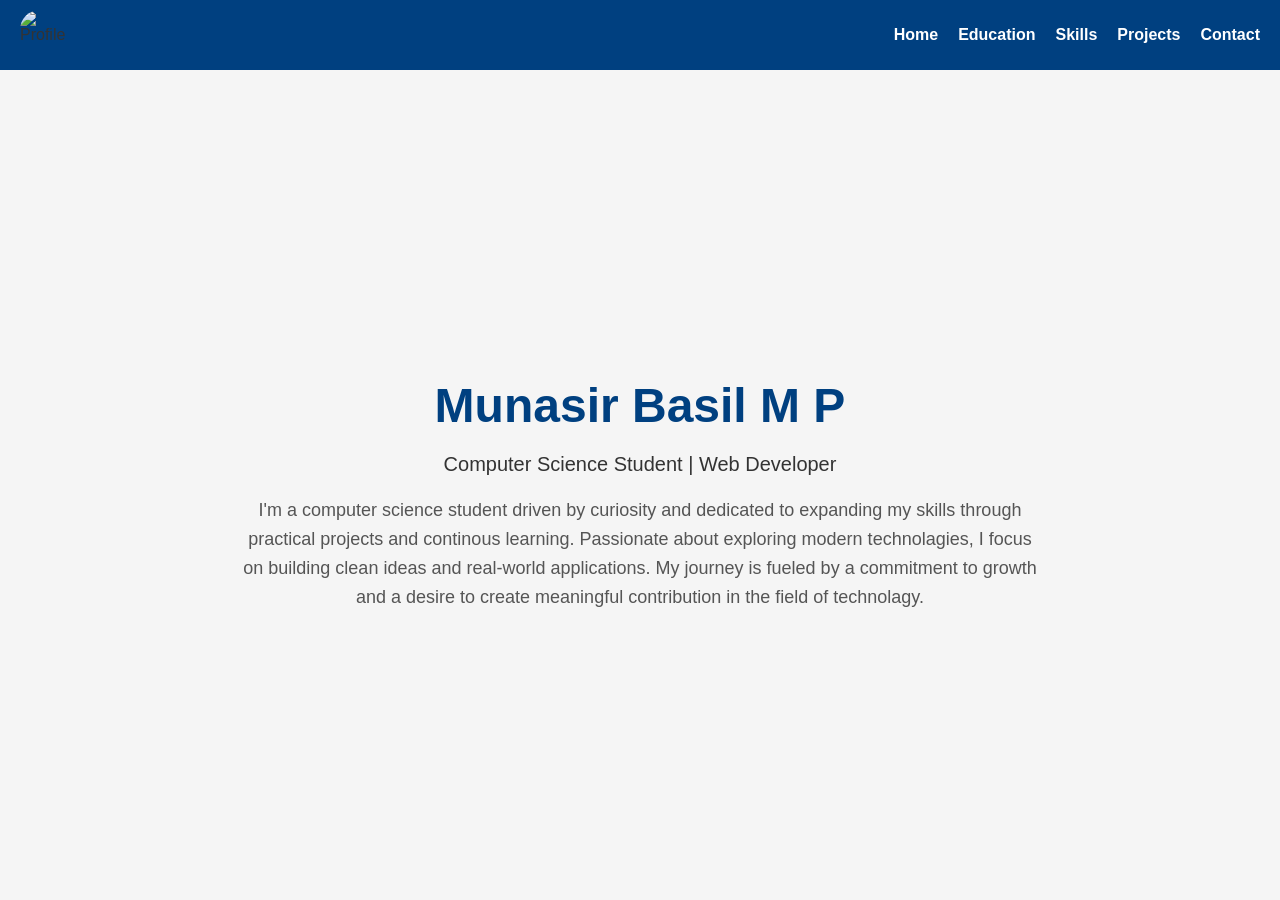
==== PORTFOLIO.html @ 635f83a8 "Added navbar and completed home section" ====
<!DOCTYPE html>
<html lang="en">
<head>
    <meta charset="UTF-8">
    <meta name="viewport" content="width=device-width, initial-scale=1.0">
    <title>Basilmunasir</title>
    <link rel="stylesheet" href="PORTFOLIO.css">
</head>
<body>
    <nav>
        <img src="" alt="Profile">
        <ul>
            <li><a href="#home">Home</a></li>
            <li><a href="#education">Education</a></li>
            <li><a href="#skills">Skills</a></li>
            <li><a href="#projects">Projects</a></li>
            <li><a href="#contact">Contact</a></li>
        </ul>
    </nav>
    <section id="home">
        <div class="home-content">
            <h1>Munasir Basil M P</h1>
            <p class="titles">Computer Science Student | Web Developer</p>
            <p class="about-me">I'm a computer science student driven by curiosity 
                and dedicated to expanding my skills through practical projects and
                continous learning. Passionate about exploring modern technolagies,
                I focus on building clean ideas and real-world applications. My
                journey is fueled by a commitment to growth and a desire to create 
                meaningful contribution in the field of technolagy.</p>
        </div>
    </section>
</body>
</html>
---- PORTFOLIO.css ----
body
{
    margin: 0;
    padding: 0;
    box-sizing: border-box;
    background-color: #f5f5f5;
    color: #333333;
    font-family: sans-serif;
}
nav ul
{
    margin: 0;
    padding: 0;
    list-style: none;
    display: flex;
}
nav
{
    display: flex;
    justify-content: space-between;
    align-items: center;
    background-color: #004080;
    padding: 10px 20px;
}
nav a
{
    font-family: sans-serif;
    color: white;
    text-decoration: none;
    margin-left: 20px;
    font-weight: 600;
}
nav a:hover
{
    color: #3399ff;
}
nav img
{
    width: 50px;
    height: 50px;
    border-radius: 40%;
    object-fit: cover;
}
#home
{
    display: flex;
    justify-content: center;
    align-items: center;
    flex-direction: column;
    height: 90vh;
    text-align: center;
    background-color: #f5f5f5;
    padding: 0 20px;
}
.home-content h1
{
    font-size: 48px;
    margin-bottom: 10px;
    color: #004080;

}
.home-content .titles
{
    font-size: 20px;
    color: #333;
    margin-bottom: 20px;
}
.home-content .about-me
{
    font-size: 18px;
    color: #555;
    max-width: 800px;
    margin: 0 auto;
    line-height: 1.6;
}


@media (max-width: 768px) 
{
    nav
    {
        padding: 10px;
    }
    nav a
    {
        margin-left: 10px;
        font-size: 14px; 
    }
    nav img 
    {
        width: 40px;
        height: 40px;
    }
    .home-content h1
    {
        font-size: 32px;
    }
    .home-content .titles
    {
        font-size: 16px;
        margin-bottom: 15px;
    }
    .home-content .about-me
    {
        font-size: 16px;
        max-width: 90%;
        line-height: 1.5;
    }
}
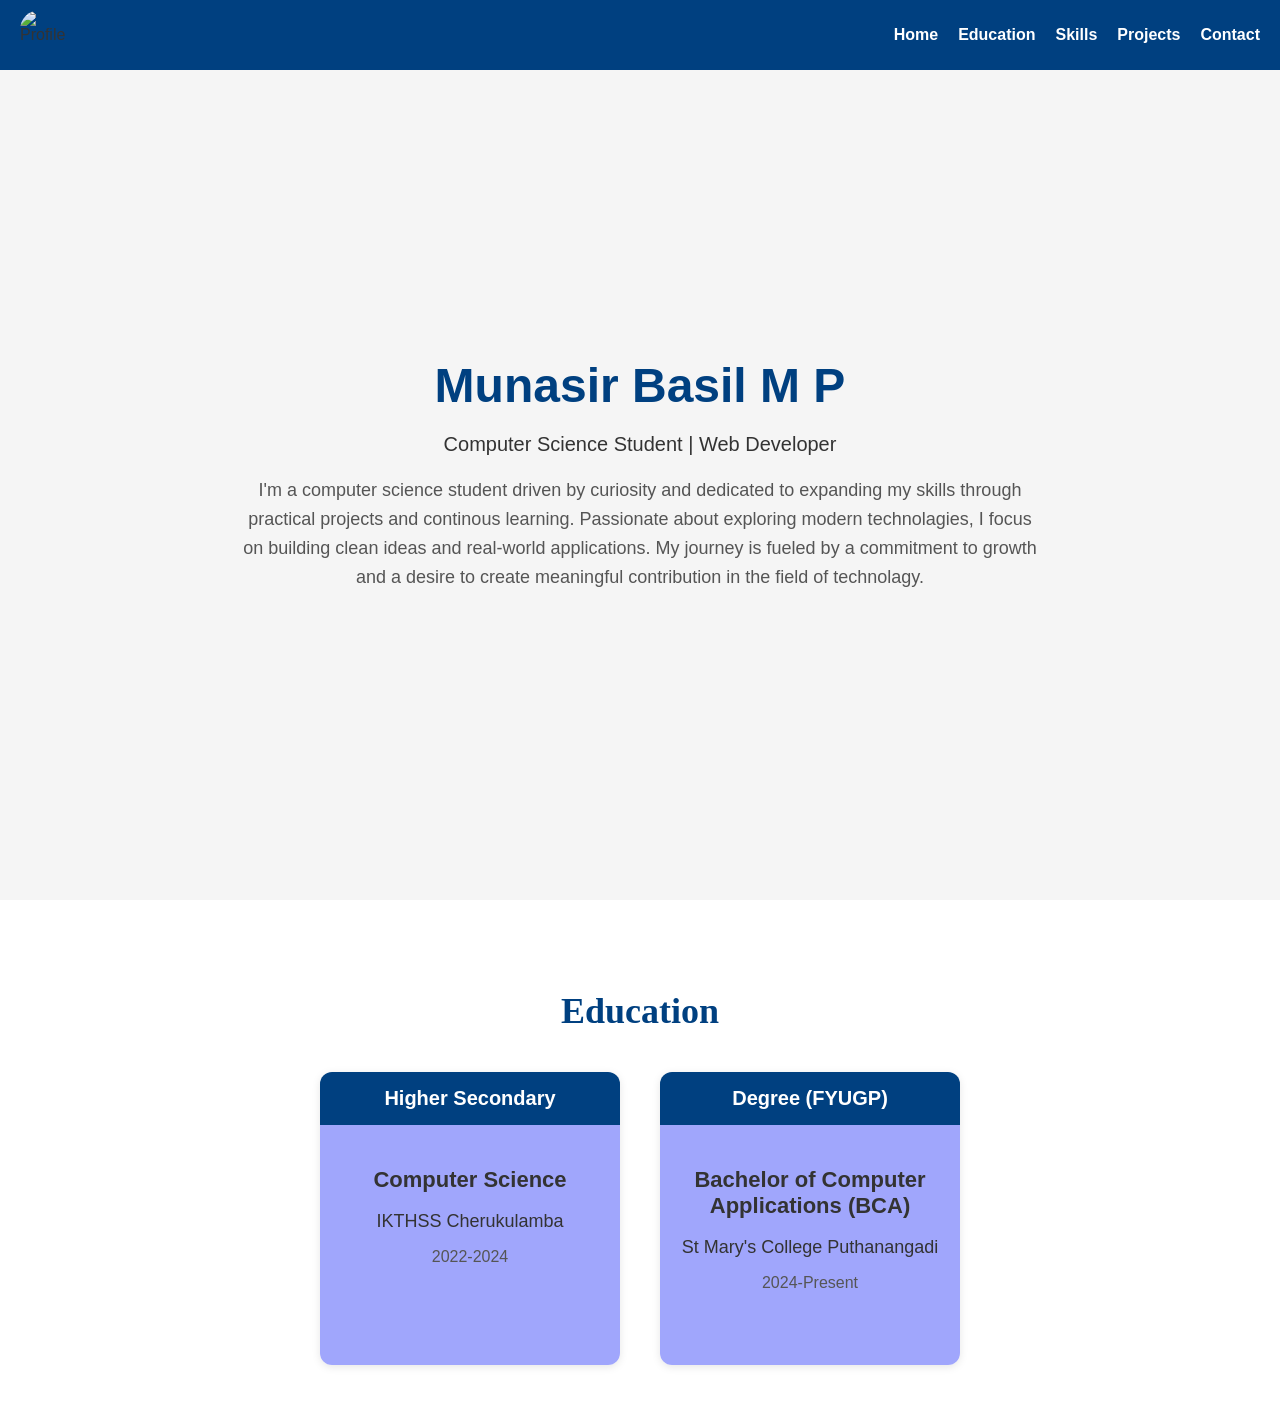
==== commit f6f196da: "Education section set" ====
--- a/PORTFOLIO.html
+++ b/PORTFOLIO.html
@@ -29,5 +29,26 @@
                 meaningful contribution in the field of technolagy.</p>
         </div>
     </section>
+    <section id="education">
+        <h2>Education</h2>
+        <div class="edu-container">
+            <div class="edu-item">
+                <div class="edu-header">Higher Secondary</div>
+                 <div class="edu-body">
+                    <p class="edu-title">Computer Science</p>
+                    <p class="edu-school">IKTHSS Cherukulamba</p>
+                    <p class="edu-year">2022-2024</p>
+                </div>
+            </div>
+            <div class="edu-item">
+                <div class="edu-header">Degree (FYUGP)</div>
+                <div class="edu-body">
+                    <p class="edu-title">Bachelor of Computer Applications (BCA)</p>
+                    <p class="edu-school">St Mary's College Puthanangadi</p>
+                    <p class="edu-year">2024-Present</p>
+                </div>
+            </div>
+        </div>
+    </section>
 </body>
 </html>
--- a/PORTFOLIO.css
+++ b/PORTFOLIO.css
@@ -47,10 +47,10 @@
     justify-content: center;
     align-items: center;
     flex-direction: column;
-    height: 90vh;
+    height: 70vh;
     text-align: center;
     background-color: #f5f5f5;
-    padding: 0 20px;
+    padding: 70px 20px;
 }
 .home-content h1
 {
@@ -73,6 +73,66 @@
     margin: 0 auto;
     line-height: 1.6;
 }
+#education
+{
+    margin-top: 60px;
+    background-color: #ffffff;
+    padding: 60px 20px;
+    text-align: center;
+}
+#education h2
+{
+    font-family: Georgia, Times, 'Times New Roman', serif;
+    font-size: 36px;
+    color: #004080;
+    margin-bottom: 40px;
+}
+.edu-container
+{
+    display: flex;
+    justify-content: center;
+    gap: 40px;
+    flex-wrap: wrap;
+}
+.edu-item
+{
+    border-radius: 12px;
+    overflow: hidden;
+    width: 300px;
+    min-height: 250px;
+    box-shadow: 0 2px 8px rgba(0,0,0,0.1);
+}
+.edu-header
+{
+    background-color: #004080;
+    color: #ffffff;
+    padding: 15px;
+    font-size: 20px;
+    font-weight: bold;
+}
+.edu-body
+{
+    background-color: #a0a6fc;
+    padding: 20px;
+    color: #333;
+    height: 200px;
+}
+.edu-body .edu-title
+{
+    font-size: 22px;
+    font-weight: bold;
+    margin-bottom: 10px;
+}
+.edu-body .edu-school
+{
+    font-size: 18px;
+    margin-bottom: 5px;
+}
+.edu-body .edu-year
+{
+    font-size: 16px;
+    color: #555;
+}
 
 
 @media (max-width: 768px) 
@@ -91,6 +151,11 @@
         width: 40px;
         height: 40px;
     }
+    #home
+    {
+        height: auto;
+        padding: 70px 20px;
+    }
     .home-content h1
     {
         font-size: 32px;
@@ -106,4 +171,9 @@
         max-width: 90%;
         line-height: 1.5;
     }
+    .edu-container
+    {
+        flex-direction: column;
+        align-items: center;
+    }
 }
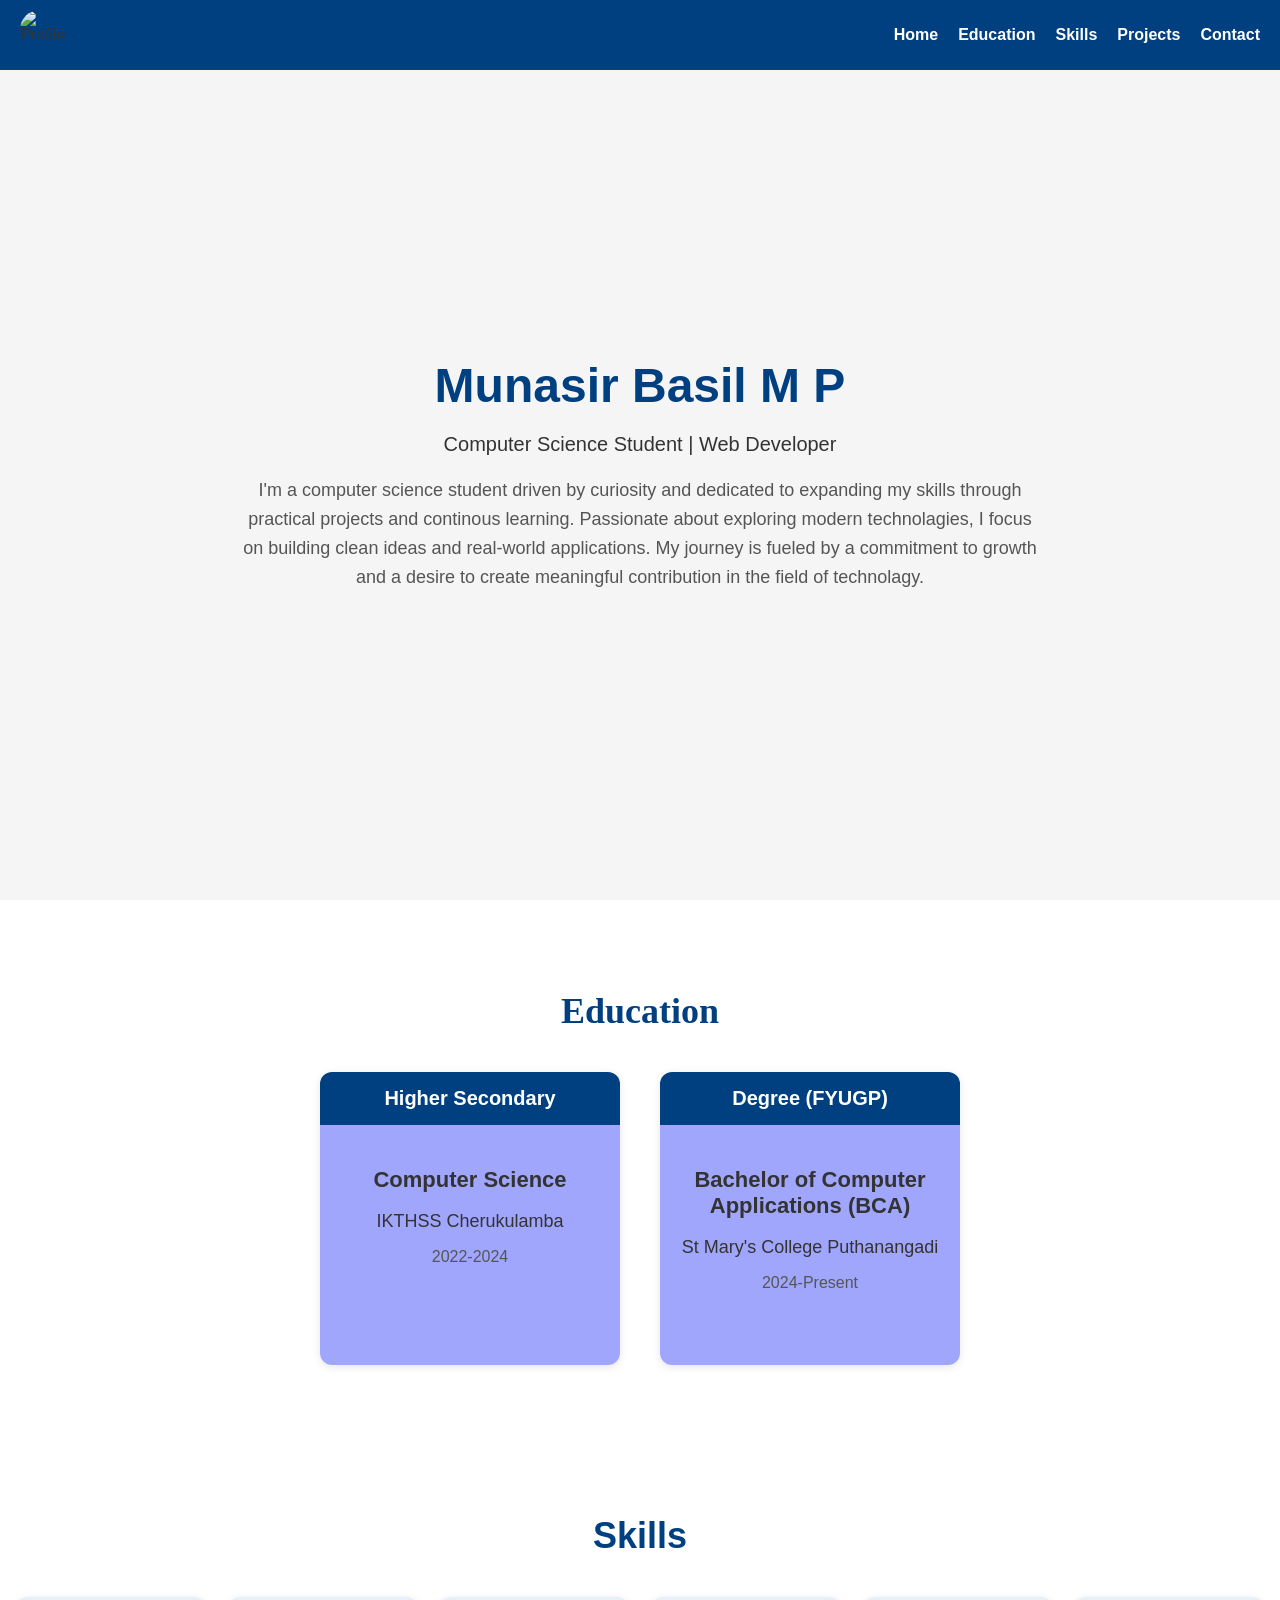
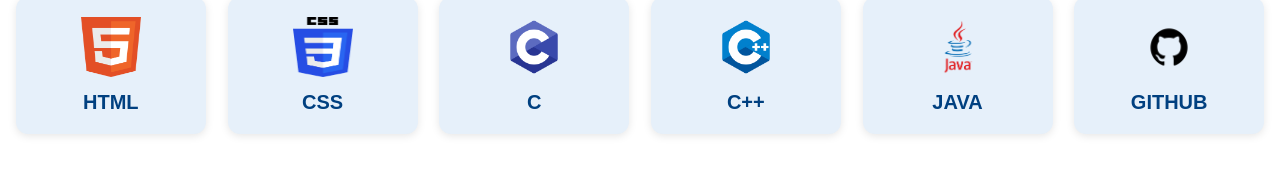
==== commit 54080c71: "Skill section finished" ====
--- a/PORTFOLIO.html
+++ b/PORTFOLIO.html
@@ -50,5 +50,34 @@
             </div>
         </div>
     </section>
+    <section id="skills">
+        <h2>Skills</h2>
+        <div class="skills-container">
+            <div class="skills-icon">
+                <img src="icons/html.png" alt="HTML Logo">
+                <p>HTML</p>
+            </div>
+            <div class="skills-icon">
+                <img src="icons/css.png" alt="CSS Logo">
+                <p>CSS</p>
+            </div>
+            <div class="skills-icon">
+                <img src="icons/c.png" alt="C Logo">
+                <p>C</p>
+            </div>
+            <div class="skills-icon">
+                <img src="icons/cpp.png" alt="C++ Logo">
+                <p>C++</p>
+            </div>
+            <div class="skills-icon">
+                <img src="icons/java.png" alt="JAVA Logo">
+                <p>JAVA</p>
+            </div>
+            <div class="skills-icon">
+                <img src="icons/github.png" alt="GITHUB Logo">
+                <p>GITHUB</p>
+            </div>
+        </div>
+    </section>
 </body>
 </html>
--- a/PORTFOLIO.css
+++ b/PORTFOLIO.css
@@ -133,6 +133,48 @@
     font-size: 16px;
     color: #555;
 }
+#skills
+{
+    background-color: #ffffff;
+    padding: 60px 20px;
+    text-align: center;
+}
+#skills h2
+{
+    font-size: 36px;
+    color: #004080;
+    margin-bottom: 40px;
+    font-family: sans-serif;
+}
+.skills-container
+{
+    display: grid;
+    grid-template-columns: repeat(auto-fit, minmax(150px, 1fr));
+    gap: 30px;
+    justify-items: center;
+}
+.skills-icon
+{
+    background-color: #e6f0fa;
+    padding: 20px;
+    border-radius: 12px;
+    width: 150px;
+    box-shadow: 0 2px 8px rgba(0,0,0,0.1);
+}
+.skills-icon img
+{
+    width: 60px;
+    height: 60px;
+    margin-bottom: 10px;
+}
+.skills-icon p
+{
+    font-size: 20px;
+    color: #004080;
+    margin: 0;
+    font-weight: bold;
+}
+
 
 
 @media (max-width: 768px) 
@@ -176,4 +218,23 @@
         flex-direction: column;
         align-items: center;
     }
+    .skills-container
+    {
+        grid-template-columns: repeat(auto-fit, minmax(120px, 1fr));
+        gap: 20px;
+    }
+    .skills-icon
+    {
+        width: 100%;
+        max-width: 130px;
+    }
+    .skills-icon img
+    {
+        width: 50px;
+        height: 50px;
+    }
+    .skills-icon p
+    {
+        font-size: 14px;
+    }
 }
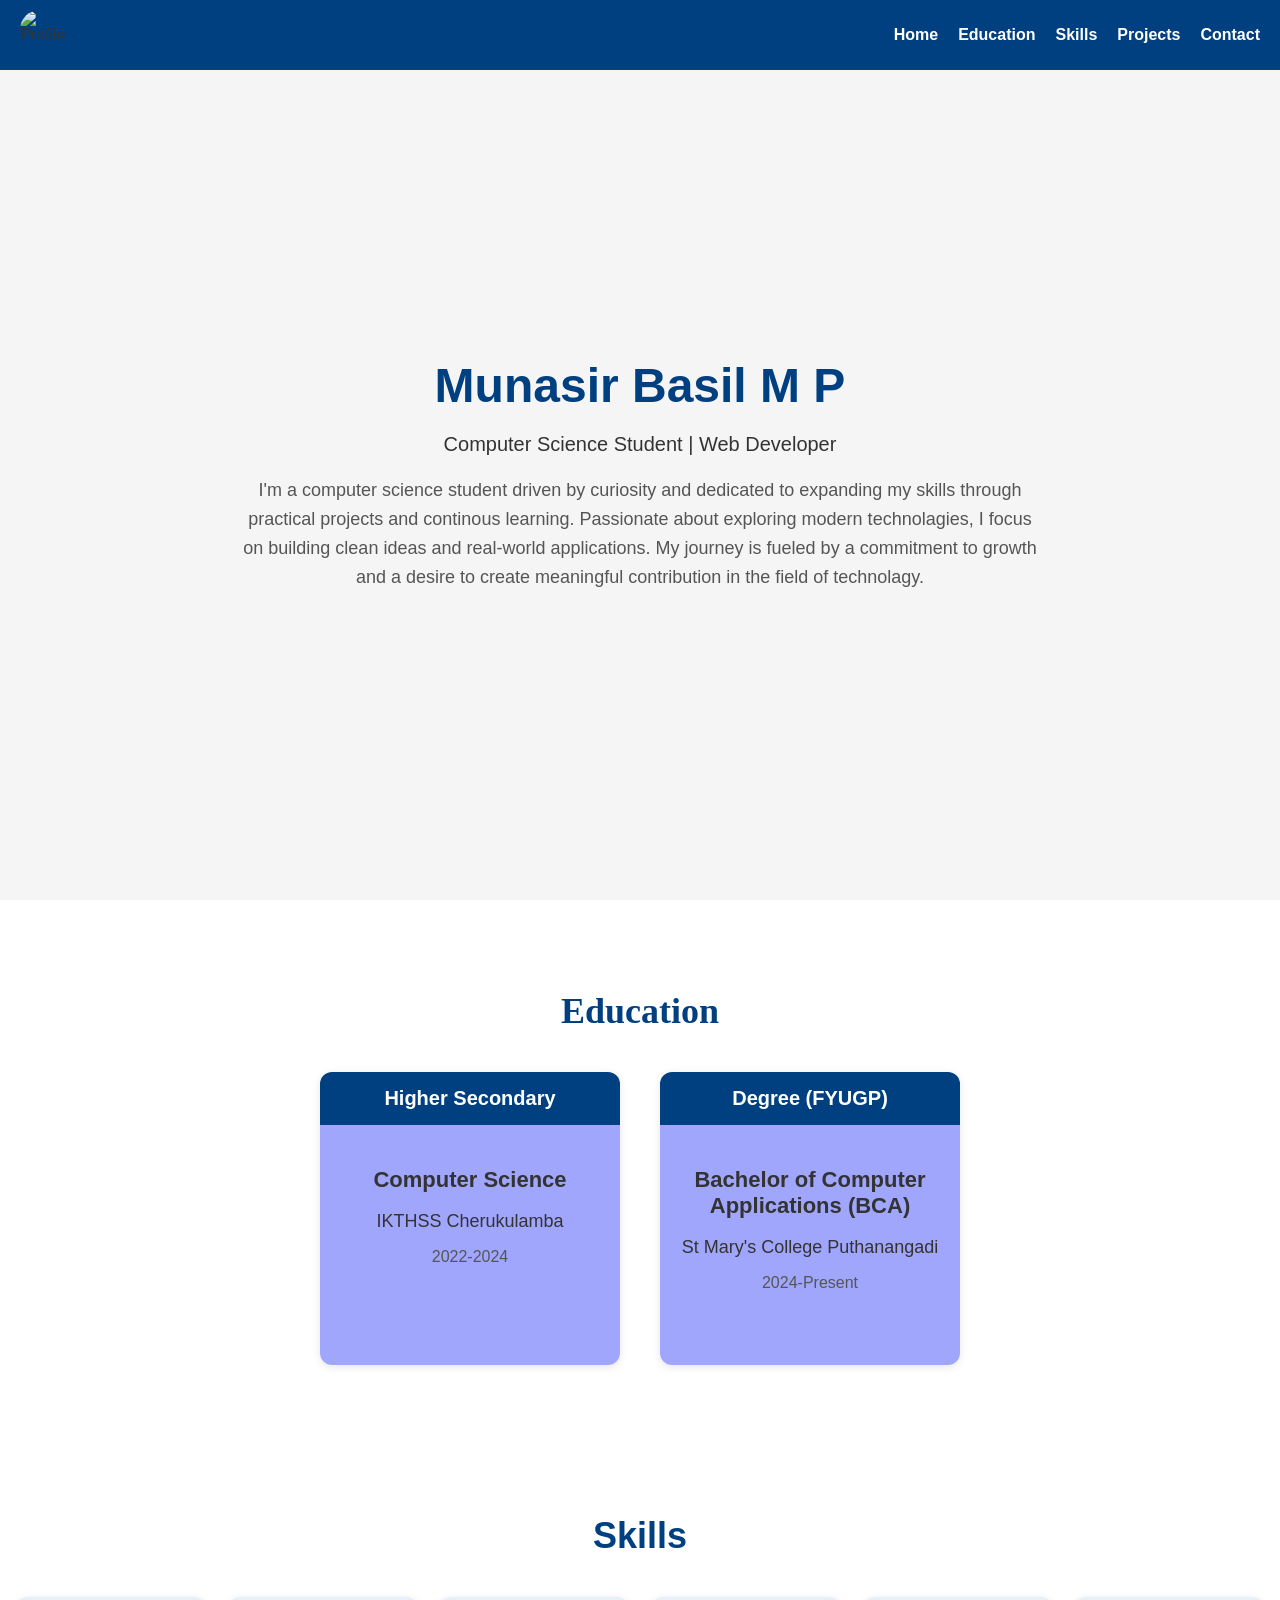
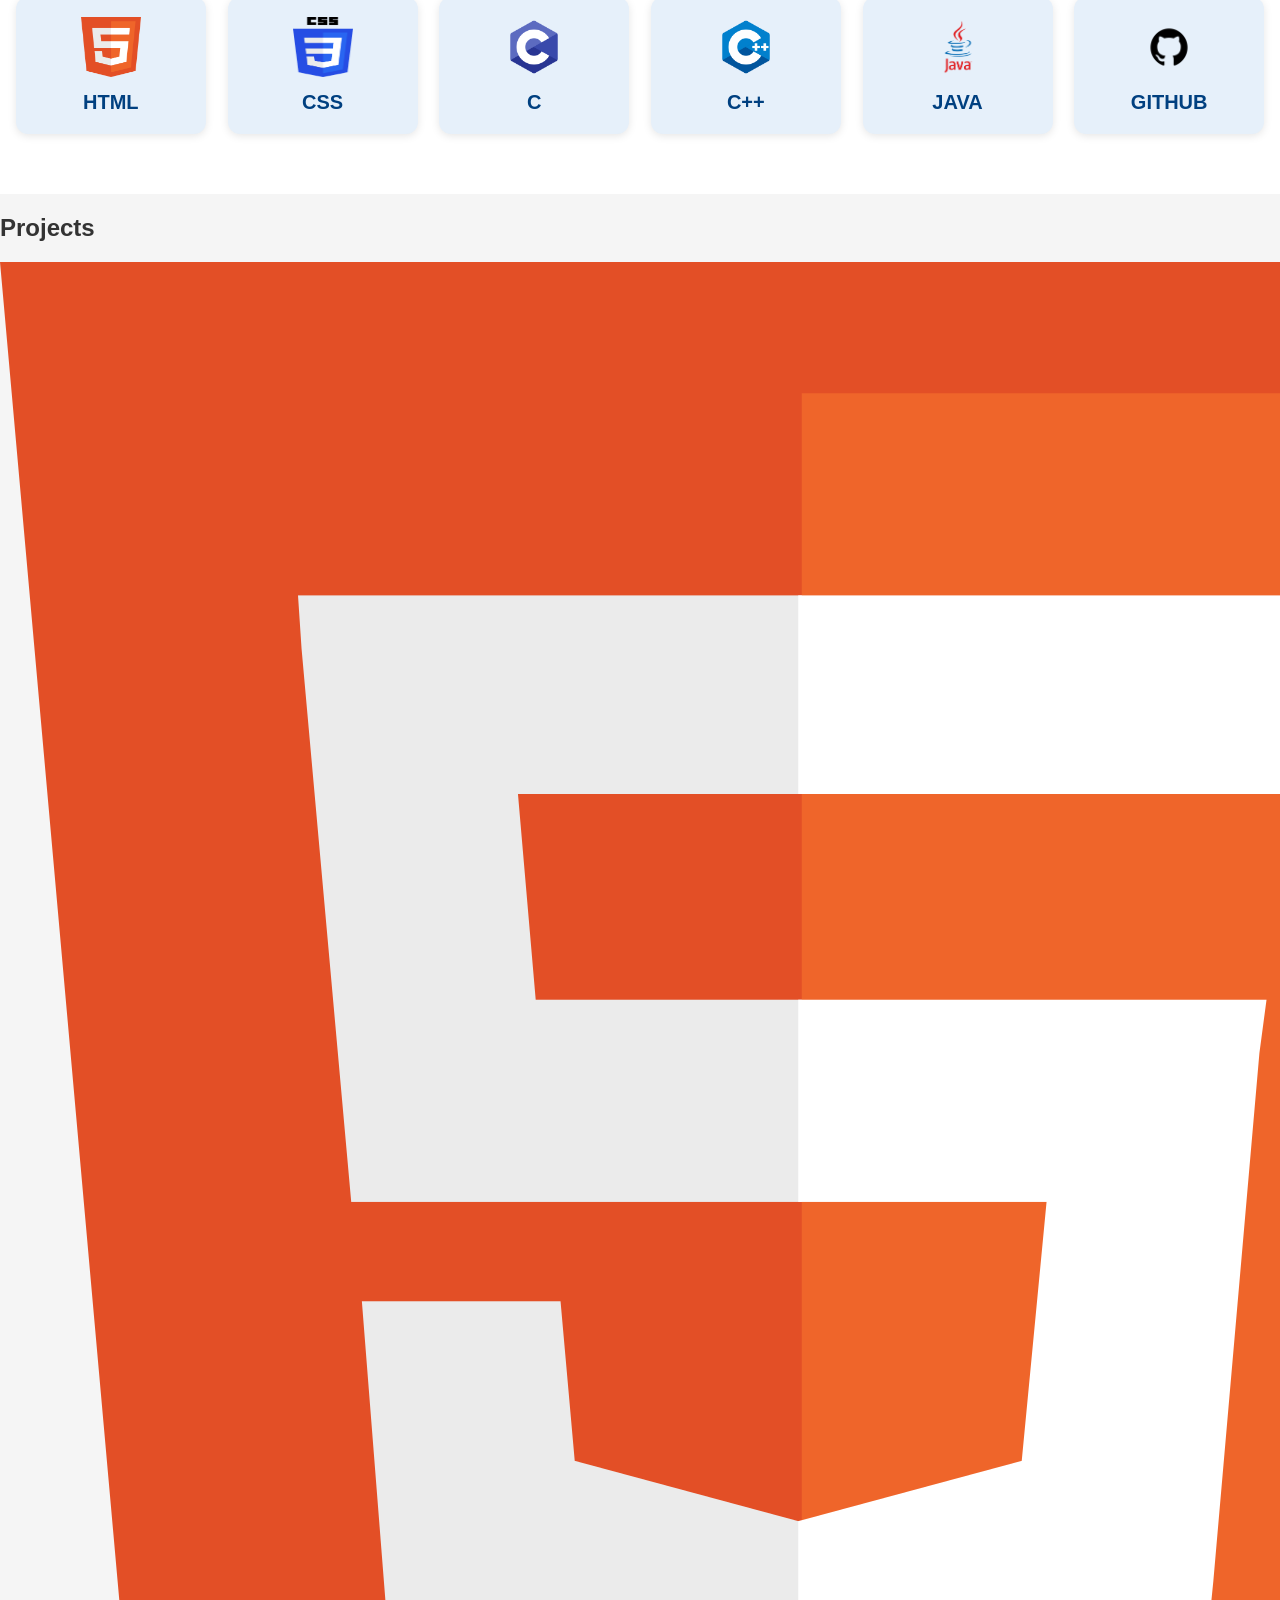
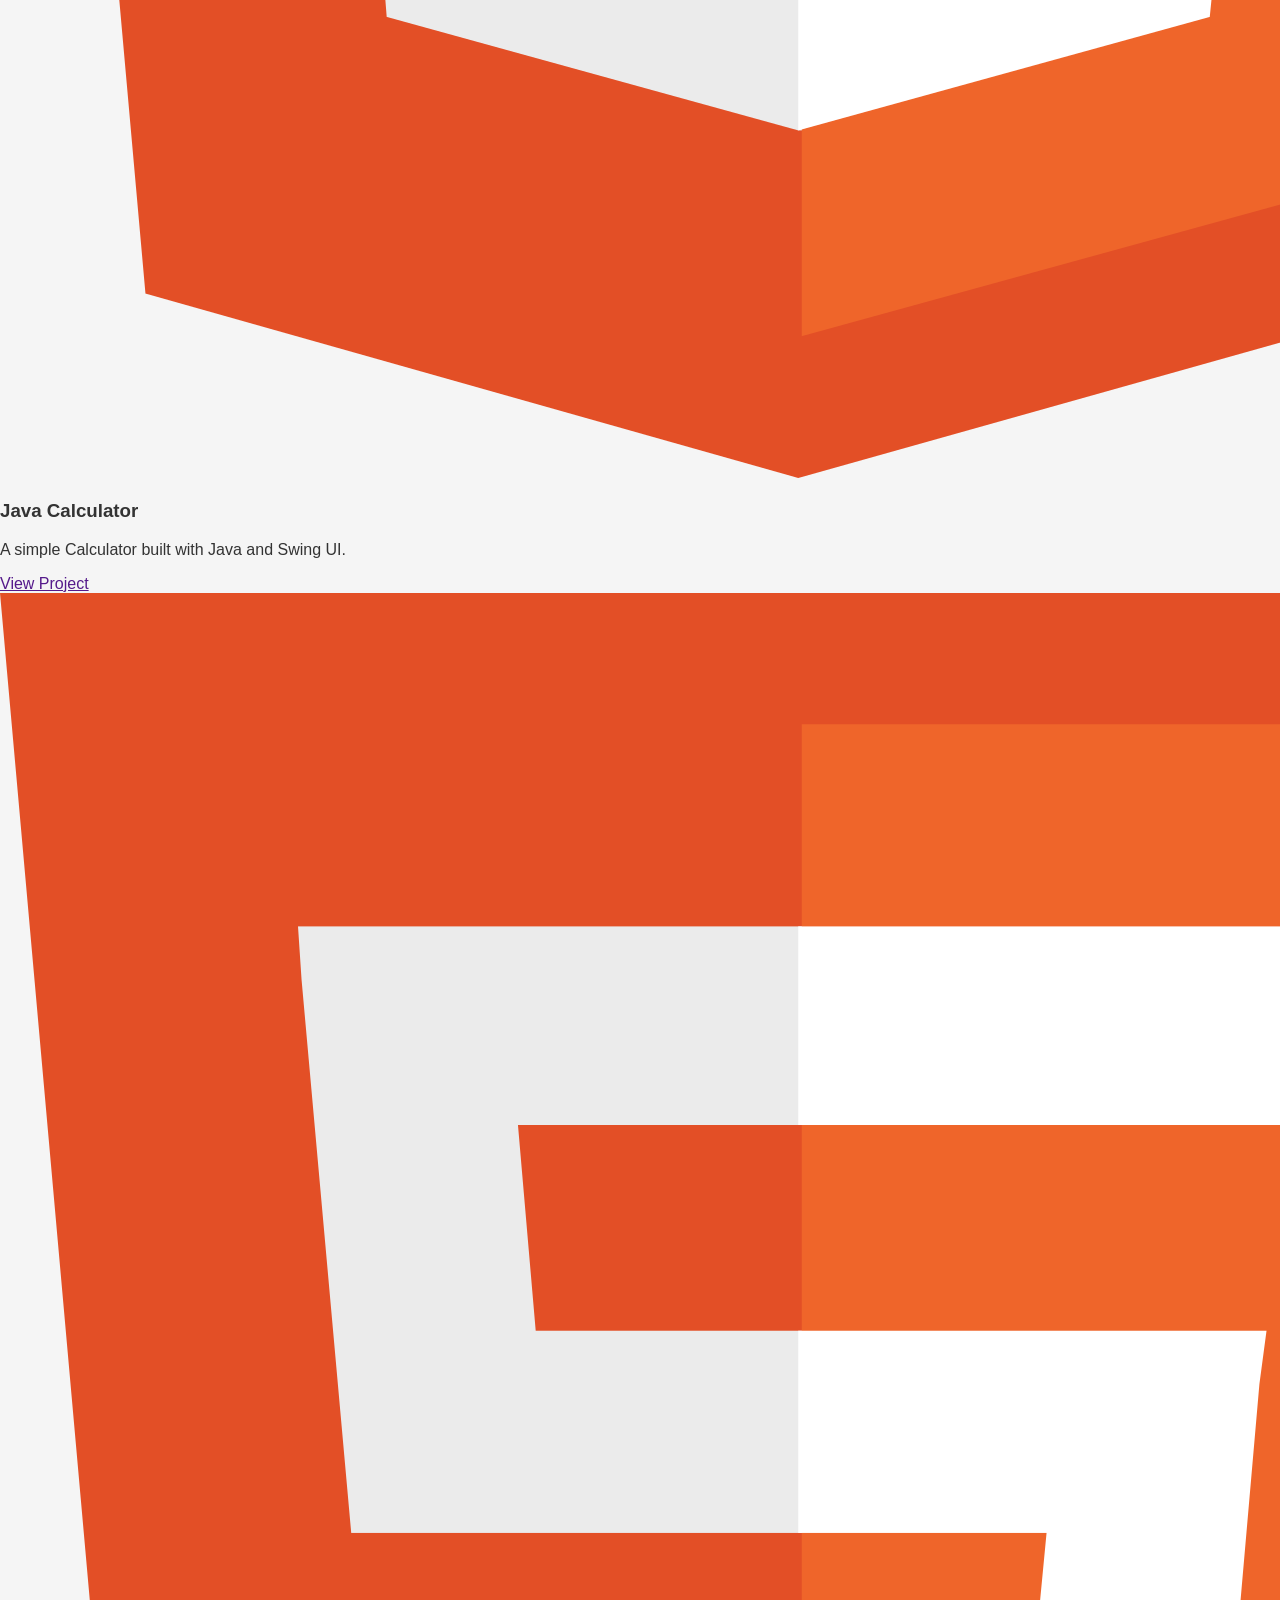
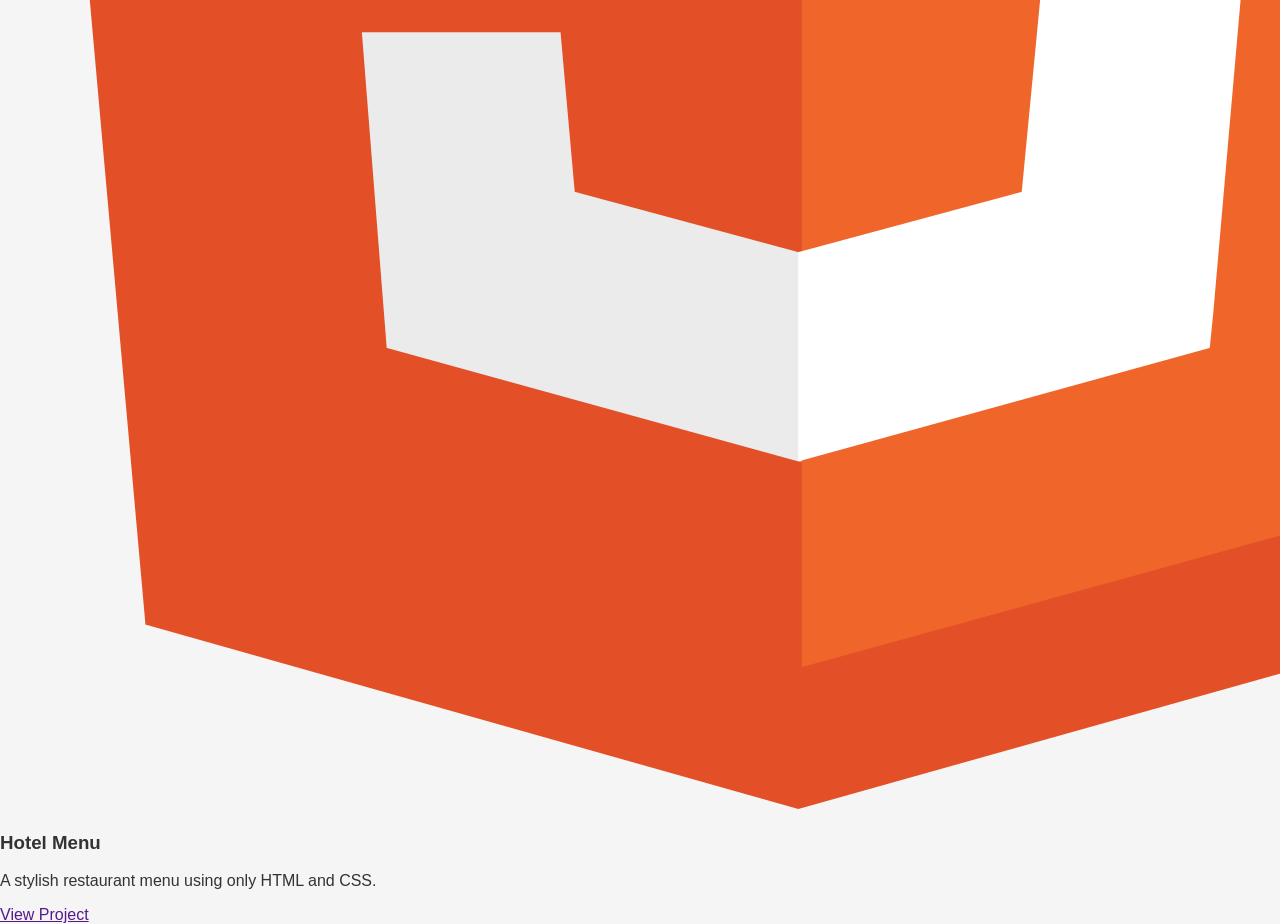
==== commit c2b9ae90: "Working on project section" ====
--- a/PORTFOLIO.html
+++ b/PORTFOLIO.html
@@ -79,5 +79,21 @@
             </div>
         </div>
     </section>
+    <section id="projects">
+        <h2>Projects</h2>
+         <div class="projects-container">
+            <div class="projects-icon">
+                <img src="icons/html.png" alt="HTML Logo">
+                <h3>Java Calculator</h3>
+                <p>A simple Calculator built with Java and Swing UI.</p>
+                <a href="">View Project</a>
+            </div>
+            <div class="projects-icon">
+                <img src="icons/html.png" alt="HTML Logo">
+                <h3>Hotel Menu</h3>
+                <p>A stylish restaurant menu using only HTML and CSS.</p>
+                <a href="">View Project</a>
+            </div>
+    </section>  
 </body>
 </html>
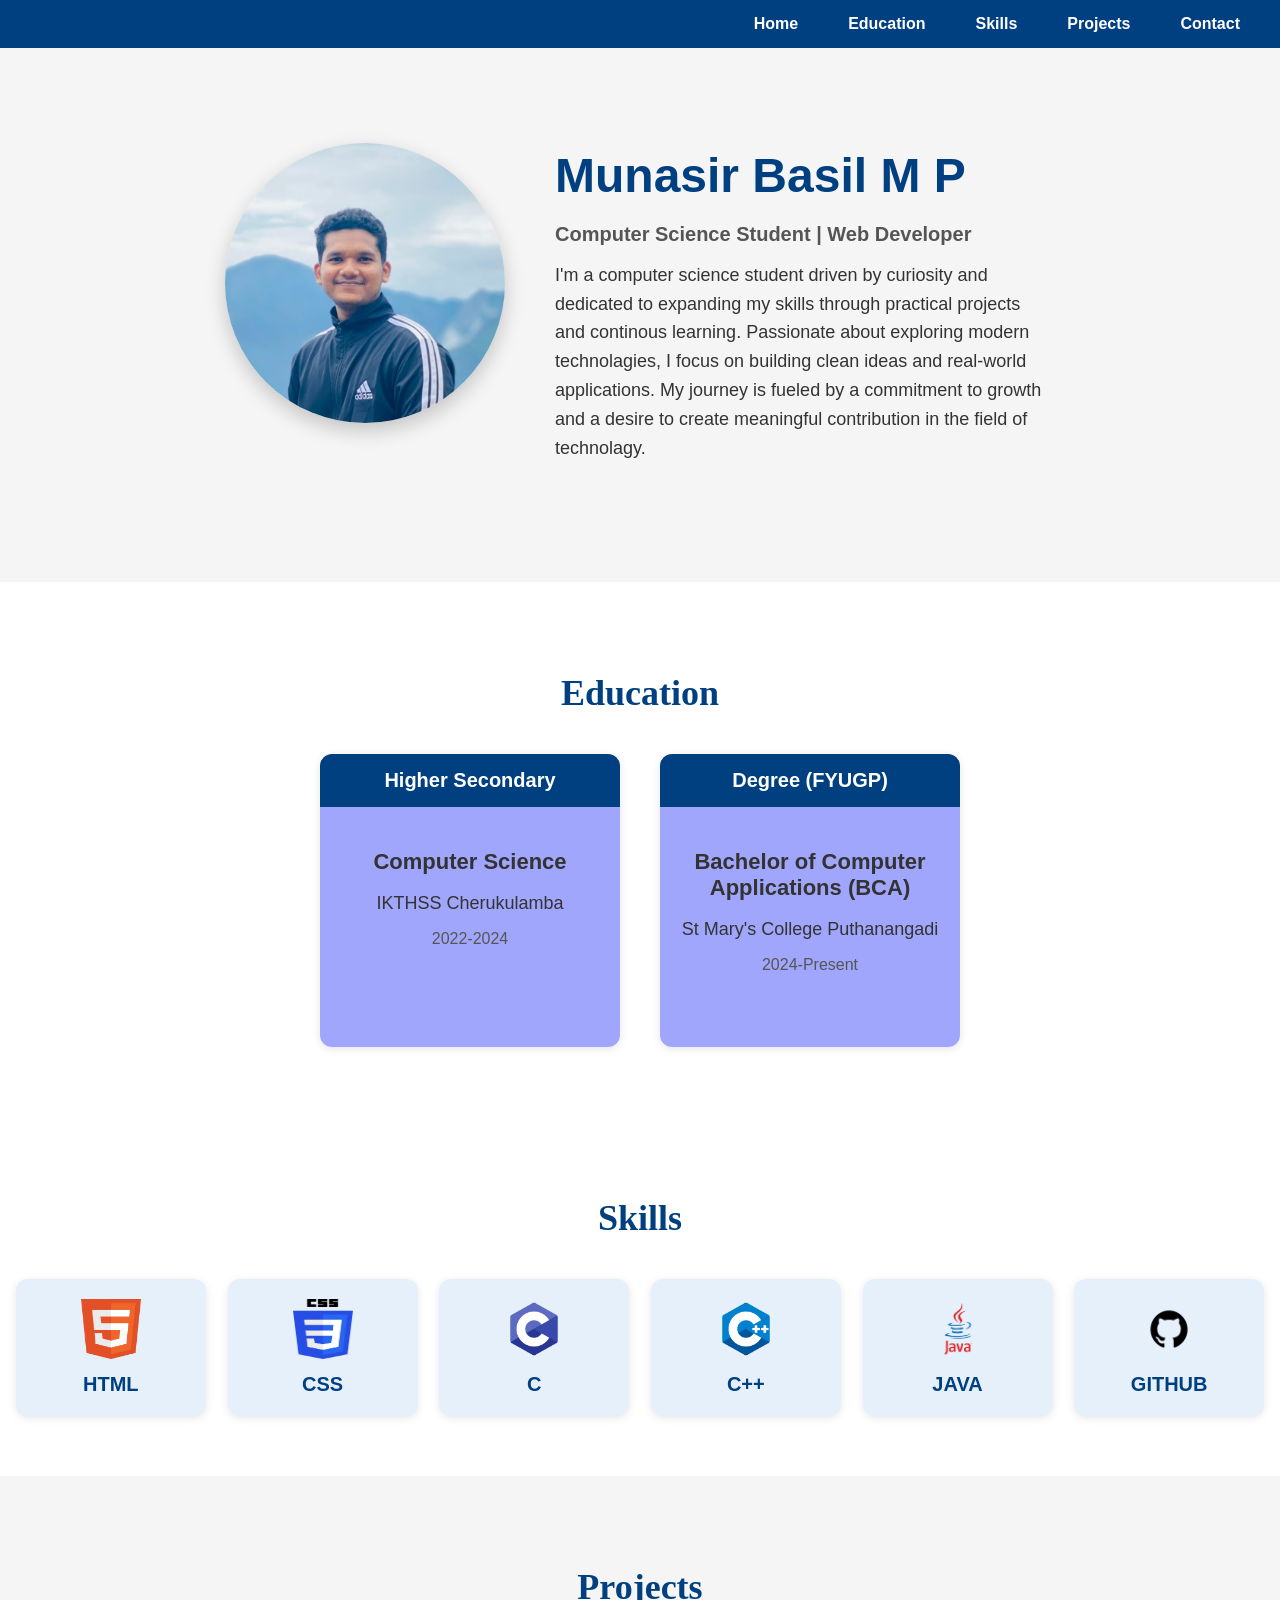
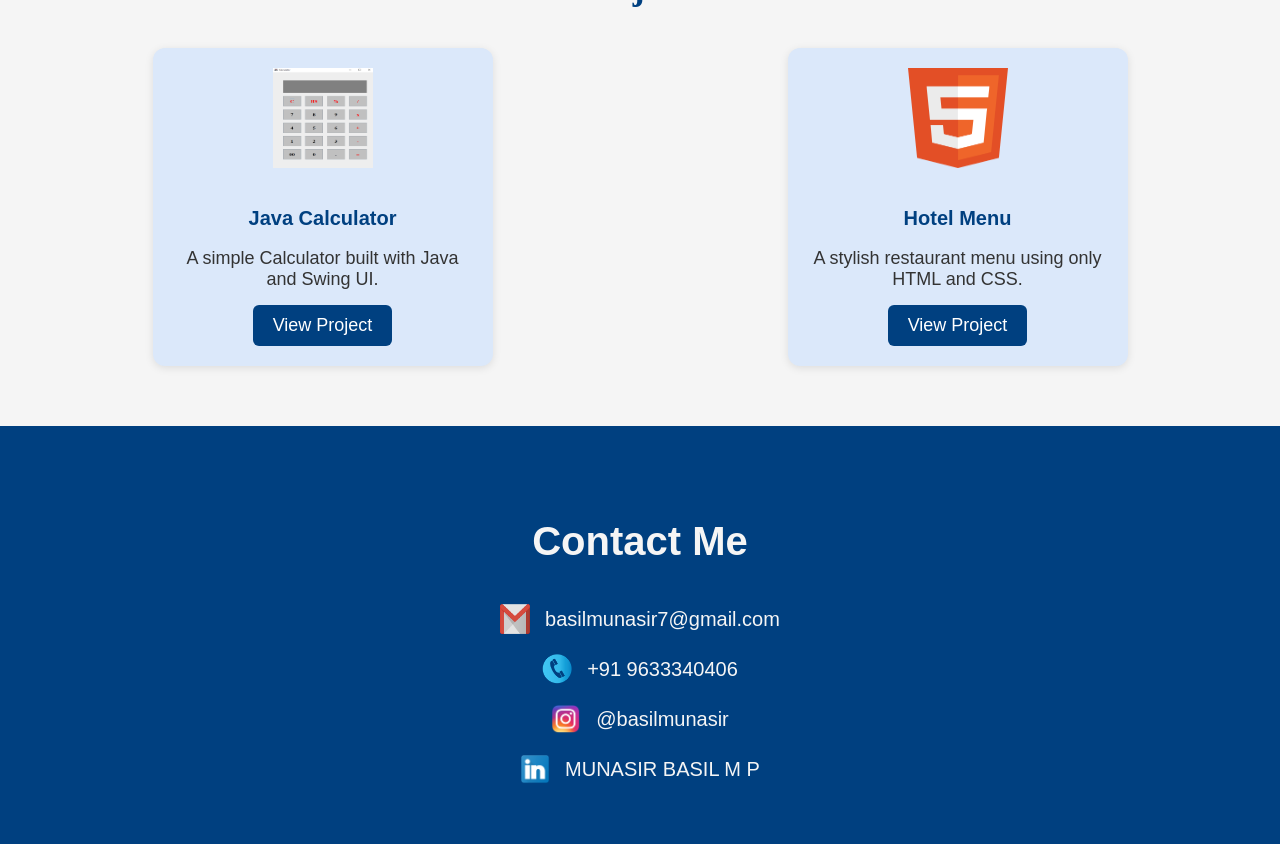
==== commit ce5ab0b1: "Portfolio completed. Proper Updations later." ====
--- a/PORTFOLIO.html
+++ b/PORTFOLIO.html
@@ -8,7 +8,6 @@
 </head>
 <body>
     <nav>
-        <img src="" alt="Profile">
         <ul>
             <li><a href="#home">Home</a></li>
             <li><a href="#education">Education</a></li>
@@ -18,15 +17,20 @@
         </ul>
     </nav>
     <section id="home">
-        <div class="home-content">
-            <h1>Munasir Basil M P</h1>
-            <p class="titles">Computer Science Student | Web Developer</p>
-            <p class="about-me">I'm a computer science student driven by curiosity 
-                and dedicated to expanding my skills through practical projects and
-                continous learning. Passionate about exploring modern technolagies,
-                I focus on building clean ideas and real-world applications. My
-                journey is fueled by a commitment to growth and a desire to create 
-                meaningful contribution in the field of technolagy.</p>
+        <div class="home-container">
+            <div class="home-left">
+                <img src="icons/Munasir.jpeg" alt="Profile">
+            </div>
+            <div class="home-right">
+                <h1>Munasir Basil M P</h1>
+                <h3>Computer Science Student | Web Developer</h3>
+                <p>I'm a computer science student driven by curiosity 
+                    and dedicated to expanding my skills through practical projects and
+                    continous learning. Passionate about exploring modern technolagies,
+                    I focus on building clean ideas and real-world applications. My
+                    journey is fueled by a commitment to growth and a desire to create 
+                    meaningful contribution in the field of technolagy.</p>
+            </div>
         </div>
     </section>
     <section id="education">
@@ -83,7 +87,7 @@
         <h2>Projects</h2>
          <div class="projects-container">
             <div class="projects-icon">
-                <img src="icons/html.png" alt="HTML Logo">
+                <img src="icons/Java_Calculator.png" alt="HTML Logo">
                 <h3>Java Calculator</h3>
                 <p>A simple Calculator built with Java and Swing UI.</p>
                 <a href="">View Project</a>
@@ -94,6 +98,30 @@
                 <p>A stylish restaurant menu using only HTML and CSS.</p>
                 <a href="">View Project</a>
             </div>
-    </section>  
+    </section> 
+    
+    <section class="contact" id="contact">
+        <h2>Contact Me</h2>
+        <div class="contact-container">
+            <div class="contact-item">
+                <img src="icons/Gmail.png" alt="Gmail Icon">
+                <span>basilmunasir7@gmail.com</span>
+            </div>
+            <div class="contact-item">
+                <img src="icons/Call.png" alt="Phone Icon">
+                <span>+91 9633340406</span>
+            </div>
+
+            <div class="contact-item">
+                <img src="icons/Instagram.png" alt="Instagram Icon">
+                <a href="https://www.instagram.com/basilmunasir" target="_blank">@basilmunasir</a>
+            </div>
+
+            <div class="contact-item">
+                <img src="icons/Linkedin.png" alt="LinkedIn Icon">
+                <a href="https://www.linkedin.com/in/munasir-basil-m-p-a9375a342" target="_blank">MUNASIR BASIL M P</a>
+            </div>
+        </div>
+    </section>
 </body>
 </html>
--- a/PORTFOLIO.css
+++ b/PORTFOLIO.css
@@ -13,14 +13,17 @@
     padding: 0;
     list-style: none;
     display: flex;
+    justify-content: flex-end;
+    align-items: center;
+    gap: 30px;
 }
 nav
 {
-    display: flex;
-    justify-content: space-between;
-    align-items: center;
+    position: sticky;
+    top: 0;
+    z-index: 1000;
     background-color: #004080;
-    padding: 10px 20px;
+    padding: 15px 40px;
 }
 nav a
 {
@@ -34,41 +37,50 @@
 {
     color: #3399ff;
 }
-nav img
-{
-    width: 50px;
-    height: 50px;
-    border-radius: 40%;
-    object-fit: cover;
-}
 #home
+{
+    background-color: #f5f5f5;
+    padding: 60px 0;
+}
+.home-container
 {
     display: flex;
     justify-content: center;
     align-items: center;
-    flex-direction: column;
-    height: 70vh;
-    text-align: center;
-    background-color: #f5f5f5;
-    padding: 70px 20px;
-}
-.home-content h1
+    max-width: 1000px;
+    margin: 0 auto;
+    gap: 50px;
+    padding: 0 20px;
+}
+.home-left img
+{
+    width: 280px;
+    height: 280px;
+    object-fit: cover;
+    border-radius: 50%;
+    box-shadow: 0 8px 20px rgba(0, 0, 0, 0.2);
+}
+.home-right
+{
+    max-width: 500px;
+}
+.home-right h1
 {
     font-size: 48px;
     margin-bottom: 10px;
     color: #004080;
 
 }
-.home-content .titles
-{
-    font-size: 20px;
+.home-right h3
+{
+    font-size: 20px;
+    color: #555;
+    margin-bottom: 15px;
+}
+.home-right p
+{
+    font-size: 18px;
     color: #333;
-    margin-bottom: 20px;
-}
-.home-content .about-me
-{
-    font-size: 18px;
-    color: #555;
     max-width: 800px;
     margin: 0 auto;
     line-height: 1.6;
@@ -144,7 +156,7 @@
     font-size: 36px;
     color: #004080;
     margin-bottom: 40px;
-    font-family: sans-serif;
+    font-family: Georgia, Times, 'Times New Roman', serif;
 }
 .skills-container
 {
@@ -174,6 +186,132 @@
     margin: 0;
     font-weight: bold;
 }
+#projects
+{
+    background-color: #f5f5f5;
+    padding: 60px 20px;
+    text-align: center;
+}
+#projects h2
+{
+    font-size: 36px;
+    color: #004080;
+    margin-bottom: 40px;
+    font-family: Georgia, Times, 'Times New Roman', serif;
+}
+
+.projects-container 
+{
+    display: grid;
+    grid-template-columns: repeat(auto-fit, minmax(250px, 1fr));
+    gap: 30px;
+    justify-items: center;
+}
+
+.projects-icon 
+{
+    background-color: #dbe8fa;
+    padding: 20px;
+    border-radius: 12px;
+    width: 100%;
+    max-width: 300px;
+    box-shadow: 0 2px 8px rgba(0, 0, 0, 0.1);
+    transition: transform 0.3s ease;
+}
+
+.projects-icon:hover 
+{
+    transform: translateY(-5px);
+}
+
+.projects-icon img 
+{
+    width: 100px;
+    height: 100px;
+    margin-bottom: 15px;
+}
+
+.projects-icon h3 
+{
+    font-size: 20px;
+    color: #004080;
+    margin-bottom: 10px;
+}
+
+.projects-icon p 
+{
+    font-size: 18px;
+    color: #333;
+    margin-bottom: 15px;
+}
+
+.projects-icon a 
+{
+    display: inline-block;
+    text-decoration: none;
+    color: #ffffff;
+    background-color: #004080;
+    padding: 10px 20px;
+    border-radius: 6px;
+    font-size: 18px;
+}
+
+.projects-icon a:hover 
+{
+    background-color: #0066cc;
+}
+
+.contact 
+{
+    padding: 60px 20px;
+    background-color: #004080;
+    text-align: center;
+}
+
+.contact h2 
+{
+    color: #f5f5f5;
+    font-size: 2.5rem;
+    margin-bottom: 40px;
+    font-weight: 600;
+}
+
+.contact-container 
+{
+    display: flex;
+    flex-direction: column;
+    gap: 20px;
+    max-width: 600px;
+    margin: 0 auto;
+}
+
+.contact-item 
+{
+    display: flex;
+    align-items: center;
+    gap: 15px;
+    justify-content: center;
+    font-size: 20px;
+}
+
+.contact-item img 
+{
+    width: 30px;
+    height: 30px;
+}
+
+.contact-item a, 
+.contact-item span 
+{
+    font-size: 20px;
+    color: #f5f5f5;
+    text-decoration: none;
+}
+
+.contact-item a:hover 
+{
+    color: #0077b5; 
+}
 
 
 
@@ -181,38 +319,55 @@
 {
     nav
     {
-        padding: 10px;
+        flex-direction: column;
+        align-items: flex-start;
+        padding: 10px 20px;
+    }
+    nav ul 
+    {
+        width: 100%;
+        gap: 10px;
+        padding: 0;
+        margin: 0;
     }
     nav a
     {
         margin-left: 10px;
         font-size: 14px; 
     }
-    nav img 
-    {
-        width: 40px;
-        height: 40px;
-    }
-    #home
-    {
-        height: auto;
-        padding: 70px 20px;
-    }
-    .home-content h1
+    .home-container
+    {
+        flex-direction: column;
+        text-align: center;
+        align-items: center;
+        gap: 20px;
+        padding: 20px;
+    }
+    .home-left,.home-right
+    {
+        width: 100%;
+    }
+    .home-right h1
     {
         font-size: 32px;
     }
-    .home-content .titles
+    .home-right h3
     {
         font-size: 16px;
         margin-bottom: 15px;
     }
-    .home-content .about-me
+    .home-right p
     {
         font-size: 16px;
         max-width: 90%;
         line-height: 1.5;
     }
+    .home-left img
+    {
+        width: 70%;
+        max-width: 250px;
+        height: auto;
+    }
     .edu-container
     {
         flex-direction: column;
@@ -237,4 +392,27 @@
     {
         font-size: 14px;
     }
-}+    .projects-container
+    {
+        flex-direction: column;
+        align-items: center;
+    }
+    .projects-icon
+    {
+        width: 90%;
+    }
+    .contact-container {
+        flex-direction: column;
+        flex-wrap: wrap;
+        justify-content: space-around;
+    }
+    .contact-item  
+    {
+        width: 100%;
+        justify-content: flex-start;
+    }
+    .contact-item a,.contact-item span
+    {
+        font-size: 15px;
+    }
+}
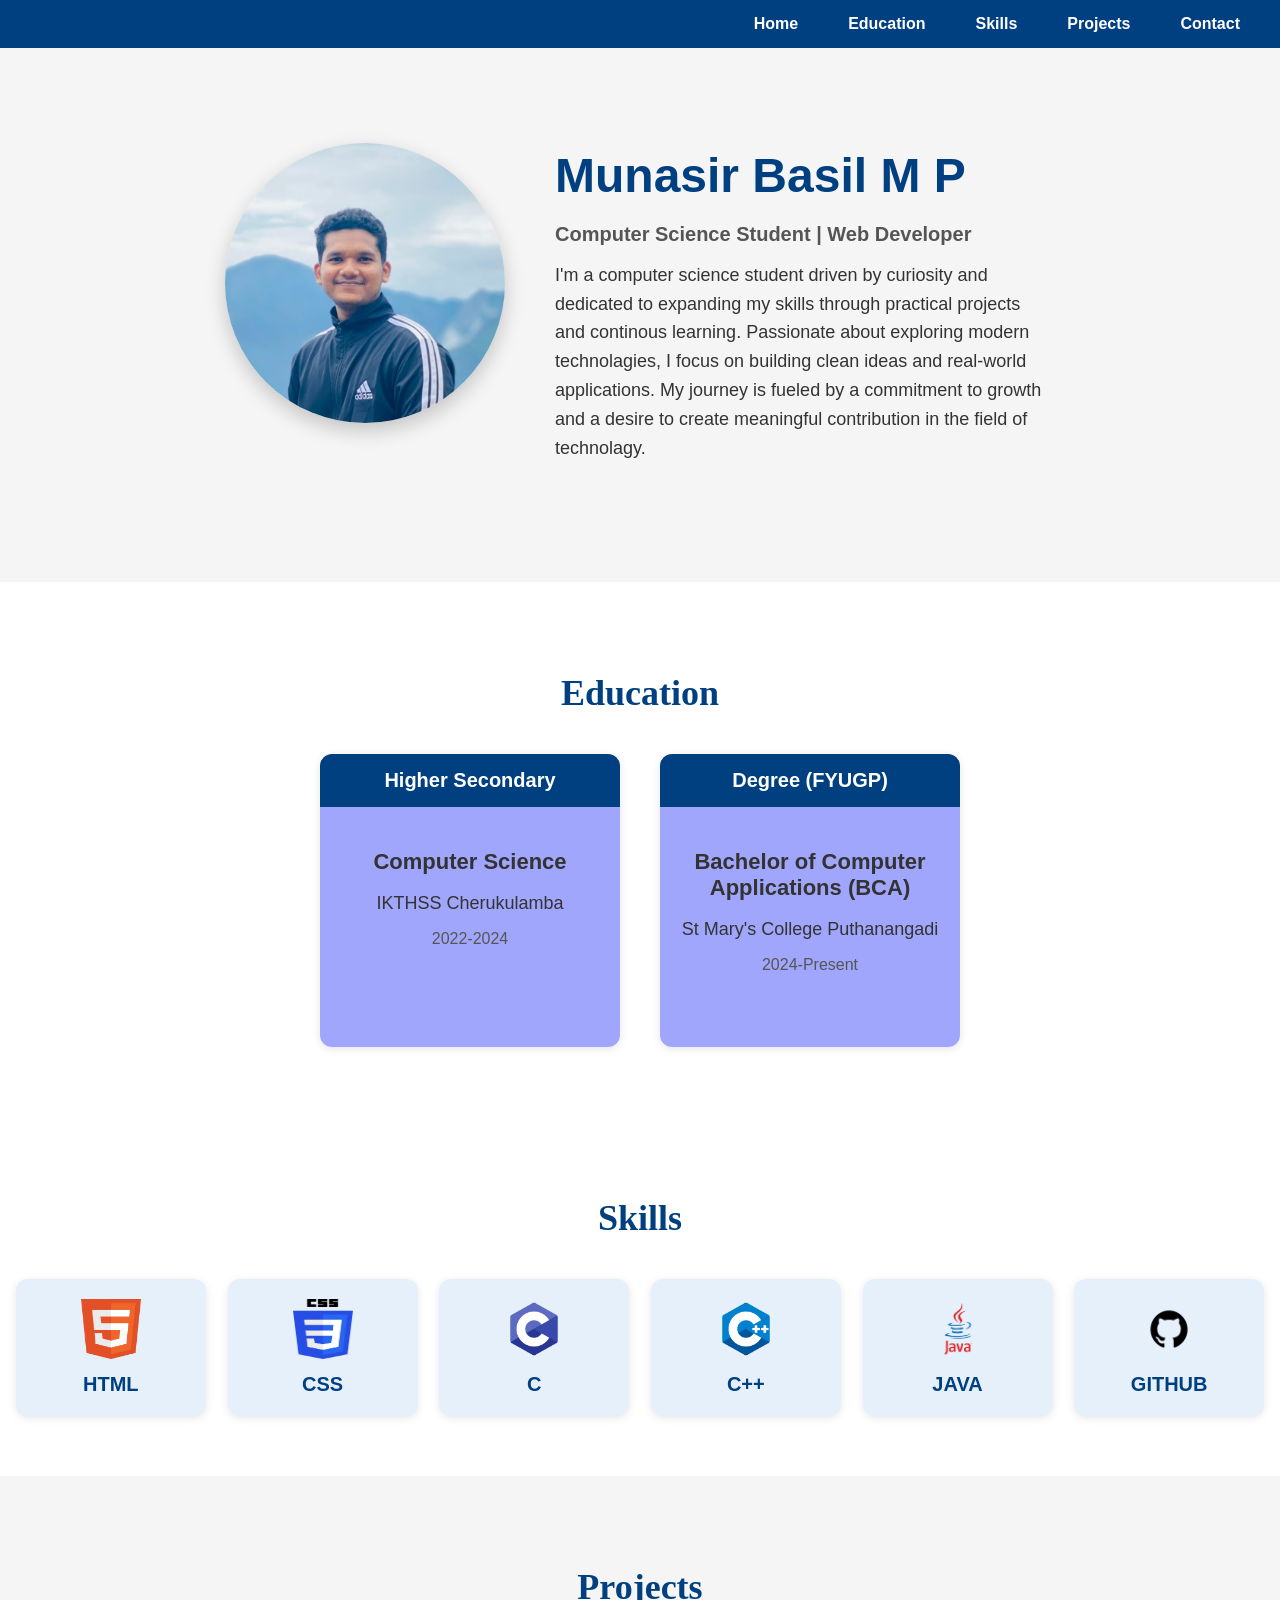
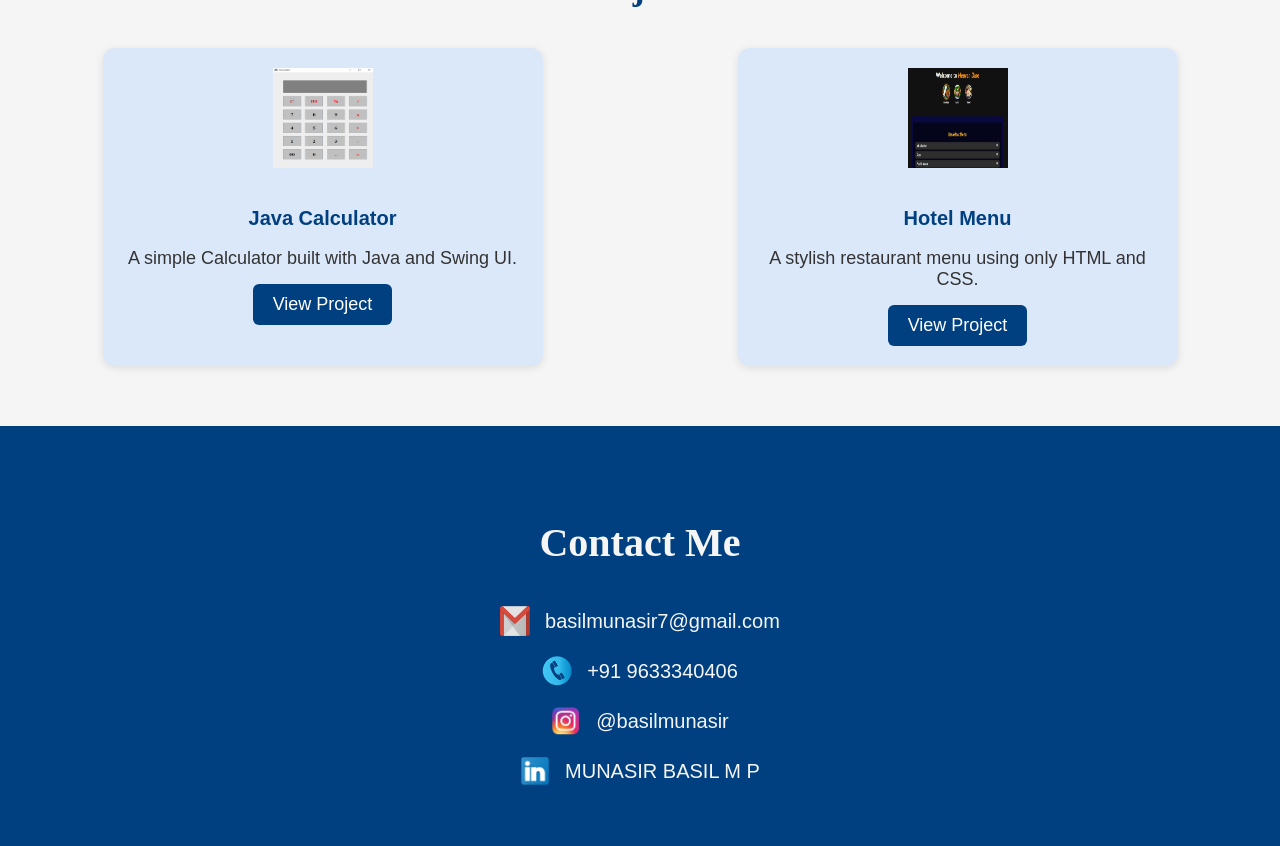
==== commit 52fb3fbb: "Completed" ====
--- a/PORTFOLIO.html
+++ b/PORTFOLIO.html
@@ -90,13 +90,13 @@
                 <img src="icons/Java_Calculator.png" alt="HTML Logo">
                 <h3>Java Calculator</h3>
                 <p>A simple Calculator built with Java and Swing UI.</p>
-                <a href="">View Project</a>
+                <a href="https://github.com/basilmunasir/Calculator">View Project</a>
             </div>
             <div class="projects-icon">
-                <img src="icons/html.png" alt="HTML Logo">
+                <img src="icons/Hotel_Menu.jpeg" alt="HTML Logo">
                 <h3>Hotel Menu</h3>
                 <p>A stylish restaurant menu using only HTML and CSS.</p>
-                <a href="">View Project</a>
+                <a href="https://github.com/basilmunasir/HOTEL_MENU">View Project</a>
             </div>
     </section> 
     
--- a/PORTFOLIO.css
+++ b/PORTFOLIO.css
@@ -214,7 +214,7 @@
     padding: 20px;
     border-radius: 12px;
     width: 100%;
-    max-width: 300px;
+    max-width: 400px;
     box-shadow: 0 2px 8px rgba(0, 0, 0, 0.1);
     transition: transform 0.3s ease;
 }
@@ -270,6 +270,7 @@
 
 .contact h2 
 {
+    font-family: Georgia, 'Times New Roman', Times, serif;
     color: #f5f5f5;
     font-size: 2.5rem;
     margin-bottom: 40px;
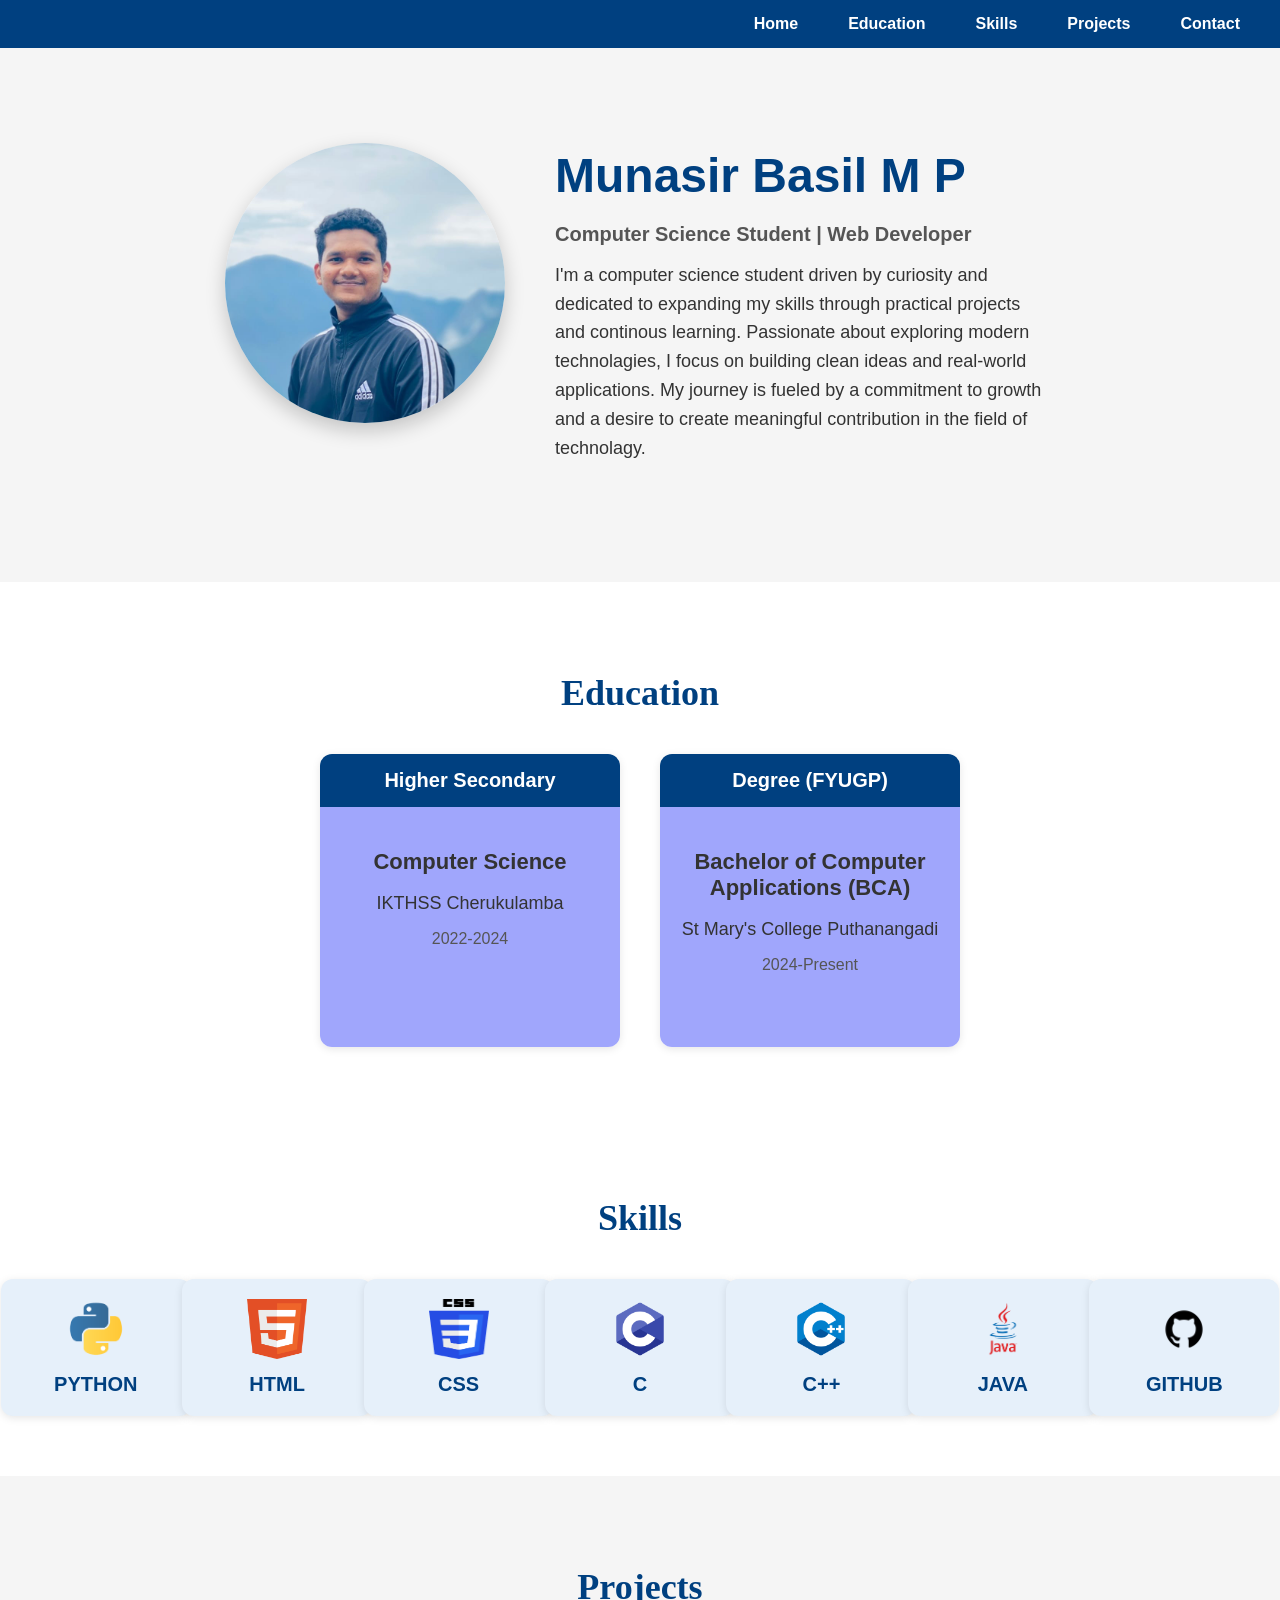
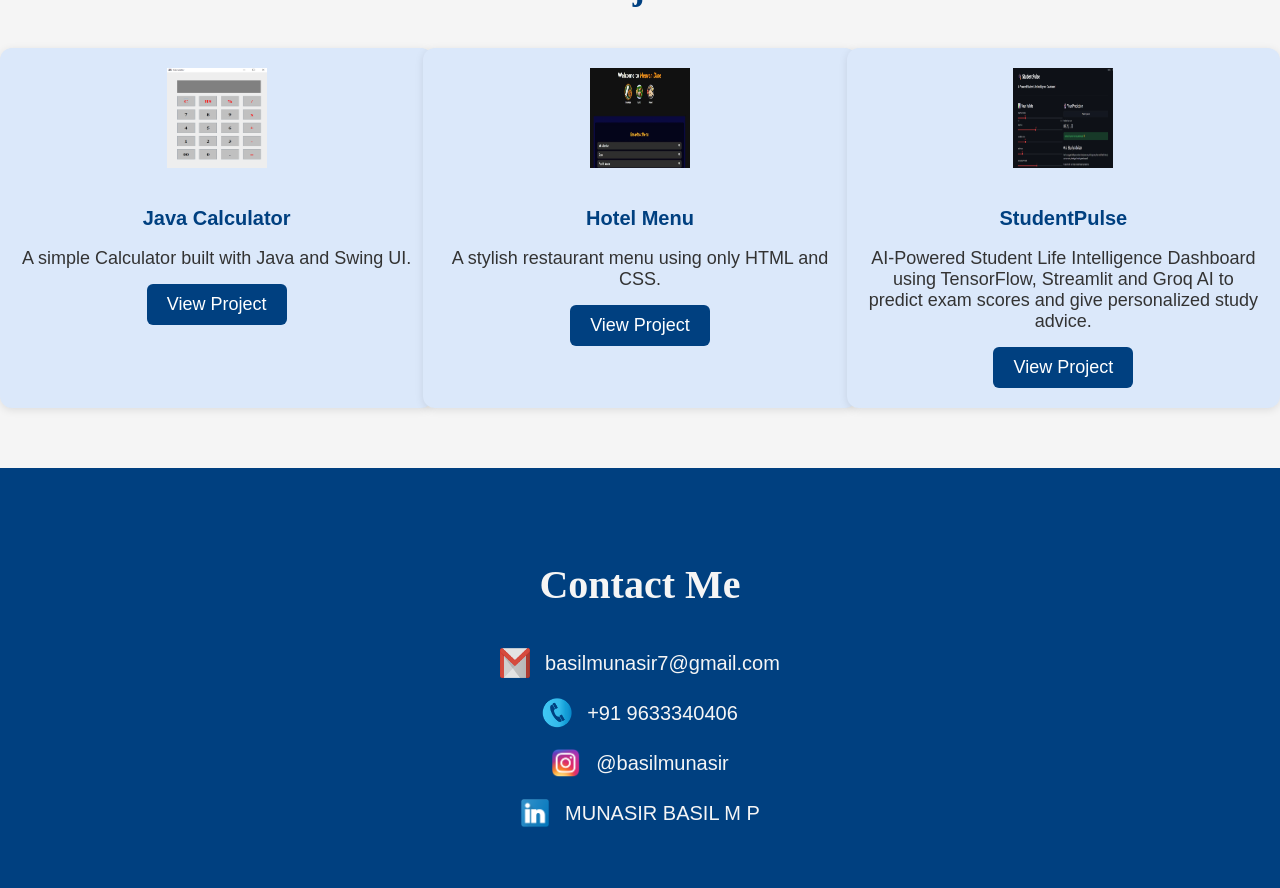
==== commit d2226b8a: "Project and skill updates." ====
--- a/PORTFOLIO.html
+++ b/PORTFOLIO.html
@@ -58,6 +58,10 @@
         <h2>Skills</h2>
         <div class="skills-container">
             <div class="skills-icon">
+                <img src="icons/python.png" alt="PYTHON Logo">
+                <p>PYTHON</p>
+            </div>
+            <div class="skills-icon">
                 <img src="icons/html.png" alt="HTML Logo">
                 <p>HTML</p>
             </div>
@@ -84,21 +88,28 @@
         </div>
     </section>
     <section id="projects">
-        <h2>Projects</h2>
-         <div class="projects-container">
-            <div class="projects-icon">
-                <img src="icons/Java_Calculator.png" alt="HTML Logo">
-                <h3>Java Calculator</h3>
-                <p>A simple Calculator built with Java and Swing UI.</p>
-                <a href="https://github.com/basilmunasir/Calculator">View Project</a>
-            </div>
-            <div class="projects-icon">
-                <img src="icons/Hotel_Menu.jpeg" alt="HTML Logo">
-                <h3>Hotel Menu</h3>
-                <p>A stylish restaurant menu using only HTML and CSS.</p>
-                <a href="https://github.com/basilmunasir/HOTEL_MENU">View Project</a>
-            </div>
-    </section> 
+    <h2>Projects</h2>
+    <div class="projects-container">
+        <div class="projects-icon">
+            <img src="icons/Java_Calculator.png" alt="Java Calculator">
+            <h3>Java Calculator</h3>
+            <p>A simple Calculator built with Java and Swing UI.</p>
+            <a href="https://github.com/basilmunasir/Calculator">View Project</a>
+        </div>
+        <div class="projects-icon">
+            <img src="icons/Hotel_Menu.jpeg" alt="Hotel Menu">
+            <h3>Hotel Menu</h3>
+            <p>A stylish restaurant menu using only HTML and CSS.</p>
+            <a href="https://github.com/basilmunasir/HOTEL_MENU">View Project</a>
+        </div>
+        <div class="projects-icon">
+            <img src="icons/StudentPulse.png" alt="StudentPulse">
+            <h3>StudentPulse</h3>
+            <p>AI-Powered Student Life Intelligence Dashboard using TensorFlow, Streamlit and Groq AI to predict exam scores and give personalized study advice.</p>
+            <a href="https://github.com/basilmunasir/StudentPulse">View Project</a>
+        </div>
+    </div>
+</section>
     
     <section class="contact" id="contact">
         <h2>Contact Me</h2>
